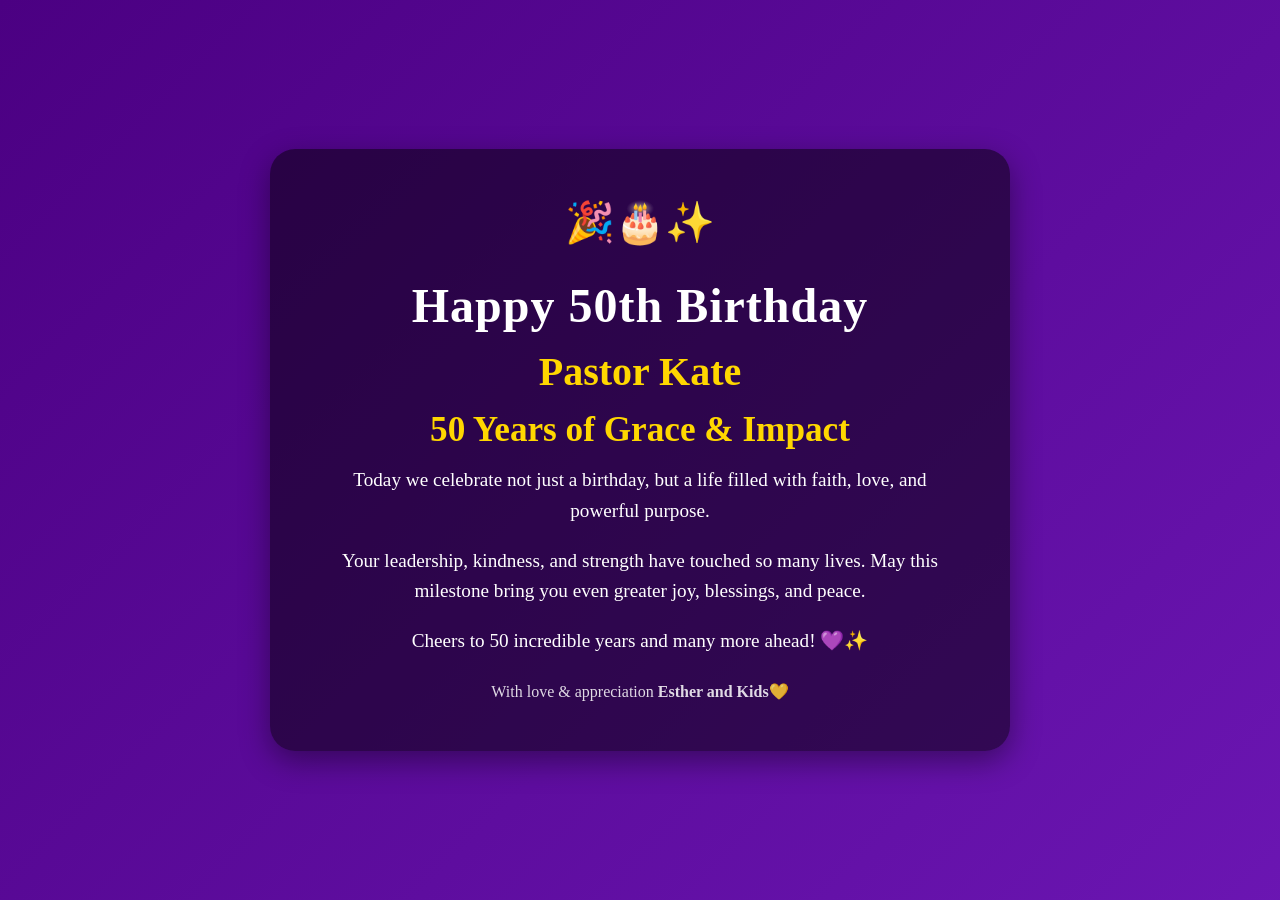
==== HB-PstKate.html @ 694bc68d "HB firt commit" ====
<!DOCTYPE html>
<html lang="en">
<head>
<meta charset="UTF-8">
<meta name="viewport" content="width=device-width, initial-scale=1.0">
<title>Happy 50th Birthday Pastor Kate</title>

<style>
    body {
        margin: 0;
        font-family: 'Georgia', serif;
        background: linear-gradient(135deg, #4b0082, #8a2be2, #ffd700);
        background-size: 400% 400%;
        animation: gradientFlow 10s ease infinite;
        display: flex;
        justify-content: center;
        align-items: center;
        height: 100vh;
        color: #fff;
        text-align: center;
    }

    .card {
        background: rgba(0, 0, 0, 0.5);
        padding: 50px 70px;
        border-radius: 25px;
        box-shadow: 0 10px 30px rgba(0,0,0,0.4);
        max-width: 600px;
        animation: fadeIn 2s ease-in-out;
    }

    h1 {
        font-size: 3em;
        margin-bottom: 10px;
        letter-spacing: 1px;
    }

    h2 {
        font-size: 2.2em;
        color: #ffd700;
        margin: 10px 0;
    }

    .name {
        font-size: 2.5em;
        font-weight: bold;
        color: #ffd700;
        margin: 15px 0;
    }

    p {
        font-size: 1.2em;
        line-height: 1.6;
        margin-top: 15px;
    }

    .icons {
        font-size: 2.5em;
        margin-bottom: 15px;
        animation: float 3s ease-in-out infinite;
    }

    .footer {
        margin-top: 25px;
        font-size: 1em;
        opacity: 0.85;
    }

    @keyframes gradientFlow {
        0% { background-position: 0% 50%; }
        50% { background-position: 100% 50%; }
        100% { background-position: 0% 50%; }
    }

    @keyframes fadeIn {
        from { opacity: 0; transform: translateY(20px); }
        to { opacity: 1; transform: translateY(0); }
    }

    @keyframes float {
        0%, 100% { transform: translateY(0); }
        50% { transform: translateY(-12px); }
    }
</style>
</head>

<body>

<div class="card">
    <div class="icons">🎉🎂✨</div>
    <h1>Happy 50th Birthday</h1>
    <div class="name">Pastor Kate</div>
    <h2>50 Years of Grace & Impact</h2>

    <p>
        Today we celebrate not just a birthday, but a life filled with faith, 
        love, and powerful purpose.
    </p>

    <p>
        Your leadership, kindness, and strength have touched so many lives. 
        May this milestone bring you even greater joy, blessings, and peace.
    </p>

    <p>
        Cheers to 50 incredible years and many more ahead! 💜✨
    </p>

    <div class="footer">
        With love & appreciation <strong>Esther and Kids</strong>💛
    </div>
</div>

</body>
</html>
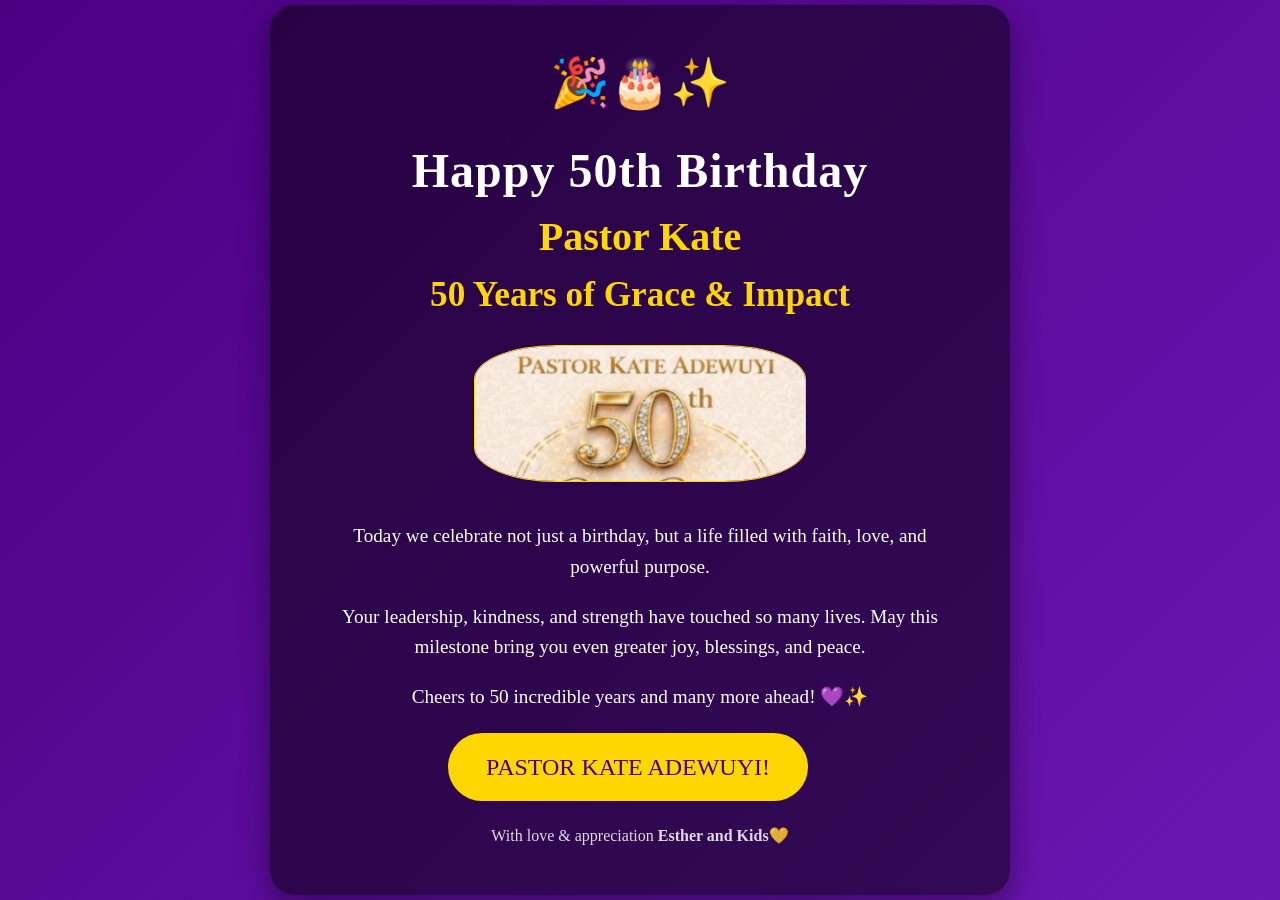
==== commit db26a391: "HB 2cd commit" ====
--- a/HB-PstKate.html
+++ b/HB-PstKate.html
@@ -1,96 +1,135 @@
 <!DOCTYPE html>
 <html lang="en">
 <head>
-<meta charset="UTF-8">
-<meta name="viewport" content="width=device-width, initial-scale=1.0">
-<title>Happy 50th Birthday Pastor Kate</title>
+    <meta charset="UTF-8">
+    <meta name="viewport" content="width=device-width, initial-scale=1.0">
+    <title>Happy 50th Birthday Pastor Kate</title>
 
-<style>
-    body {
-        margin: 0;
-        font-family: 'Georgia', serif;
-        background: linear-gradient(135deg, #4b0082, #8a2be2, #ffd700);
-        background-size: 400% 400%;
-        animation: gradientFlow 10s ease infinite;
-        display: flex;
-        justify-content: center;
-        align-items: center;
-        height: 100vh;
-        color: #fff;
-        text-align: center;
-    }
+    <style>
+        body {
+            margin: 0;
+            font-family: 'Georgia', serif;
+            background: linear-gradient(135deg, #4b0082, #8a2be2, #ffd700);
+            background-size: 400% 400%;
+            animation: gradientFlow 10s ease infinite;
+            display: flex;
+            justify-content: center;
+            align-items: center;
+            height: 100vh;
+            color: #fff;
+            text-align: center;
+        }
 
-    .card {
-        background: rgba(0, 0, 0, 0.5);
-        padding: 50px 70px;
-        border-radius: 25px;
-        box-shadow: 0 10px 30px rgba(0,0,0,0.4);
-        max-width: 600px;
-        animation: fadeIn 2s ease-in-out;
-    }
+        .card {
+            background: rgba(0, 0, 0, 0.5);
+            padding: 50px 70px;
+            border-radius: 25px;
+            box-shadow: 0 10px 30px rgba(0,0,0,0.4);
+            max-width: 600px;
+            animation: fadeIn 2s ease-in-out;
+        }
 
-    h1 {
-        font-size: 3em;
-        margin-bottom: 10px;
-        letter-spacing: 1px;
-    }
+        h1 {
+            font-size: 3em;
+            margin-bottom: 10px;
+            letter-spacing: 1px;
+        }
 
-    h2 {
-        font-size: 2.2em;
-        color: #ffd700;
-        margin: 10px 0;
-    }
+        h2 {
+            font-size: 2.2em;
+            color: #ffd700;
+            margin: 10px 0;
+        }
 
-    .name {
-        font-size: 2.5em;
-        font-weight: bold;
-        color: #ffd700;
-        margin: 15px 0;
-    }
+        .name {
+            font-size: 2.5em;
+            font-weight: bold;
+            color: #ffd700;
+            margin: 15px 0;
+        }
 
-    p {
-        font-size: 1.2em;
-        line-height: 1.6;
-        margin-top: 15px;
-    }
+        p {
+            font-size: 1.2em;
+            line-height: 1.6;
+            margin-top: 15px;
+        }
 
-    .icons {
-        font-size: 2.5em;
-        margin-bottom: 15px;
-        animation: float 3s ease-in-out infinite;
-    }
+        .icons {
+            font-size: 3em;
+            margin-bottom: 15px;
+            animation: float 3s ease-in-out infinite;
+        }
 
-    .footer {
-        margin-top: 25px;
-        font-size: 1em;
-        opacity: 0.85;
-    }
+        .footer {
+            margin-top: 25px;
+            font-size: 1em;
+            opacity: 0.85;
+        }
 
-    @keyframes gradientFlow {
-        0% { background-position: 0% 50%; }
-        50% { background-position: 100% 50%; }
-        100% { background-position: 0% 50%; }
-    }
+        .photo {
+            margin: 20px 0;
+            border-radius: 25%;
+            border: 1px solid #ffd700;
+            overflow: hidden;
+            width: 55%;
+            height: 30%;
+            object-fit: cover;
+        }
 
-    @keyframes fadeIn {
-        from { opacity: 0; transform: translateY(20px); }
-        to { opacity: 1; transform: translateY(0); }
-    }
+        .invite-button {
+            background-color: #ffd700;
+            color: #4b0082;
+            font-size: 1.5em;
+            padding: 15px 30px;
+            border: none;
+            border-radius: 50px;
+            cursor: pointer;
+            text-decoration: none;
+            margin-top: 20px;
+            transition: transform 0.2s ease;
+            text-align: center;
+            margin-left: 18%;
+            width: 50%;
+        }
 
-    @keyframes float {
-        0%, 100% { transform: translateY(0); }
-        50% { transform: translateY(-12px); }
-    }
-</style>
+        .invite-button:hover {
+            transform: scale(1.1);
+        }
+
+        @keyframes gradientFlow {
+            0% { background-position: 0% 50%; }
+            50% { background-position: 100% 50%; }
+            100% { background-position: 0% 50%; }
+        }
+
+        @keyframes fadeIn {
+            from { opacity: 0; transform: translateY(20px); }
+            to { opacity: 1; transform: translateY(0); }
+        }
+
+        @keyframes float {
+            0%, 100% { transform: translateY(0); }
+            50% { transform: translateY(-12px); }
+        }
+    </style>
 </head>
 
 <body>
+
+<!-- Background Music -->
+<audio autoplay loop>
+    <source src="your-audio-file-url.mp3" type="audio/mp3">
+    Your browser does not support the audio element.
+</audio>
 
 <div class="card">
     <div class="icons">🎉🎂✨</div>
     <h1>Happy 50th Birthday</h1>
     <div class="name">Pastor Kate</div>
     <h2>50 Years of Grace & Impact</h2>
+
+    <!-- Photo Section -->
+    <img src="images/pastorKate.png" alt="Pastor Kate" class="photo">
 
     <p>
         Today we celebrate not just a birthday, but a life filled with faith, 
@@ -106,6 +145,9 @@
         Cheers to 50 incredible years and many more ahead! 💜✨
     </p>
 
+    <!-- Invitation Button -->
+    <p class="invite-button">PASTOR KATE ADEWUYI!</p>
+
     <div class="footer">
         With love & appreciation <strong>Esther and Kids</strong>💛
     </div>
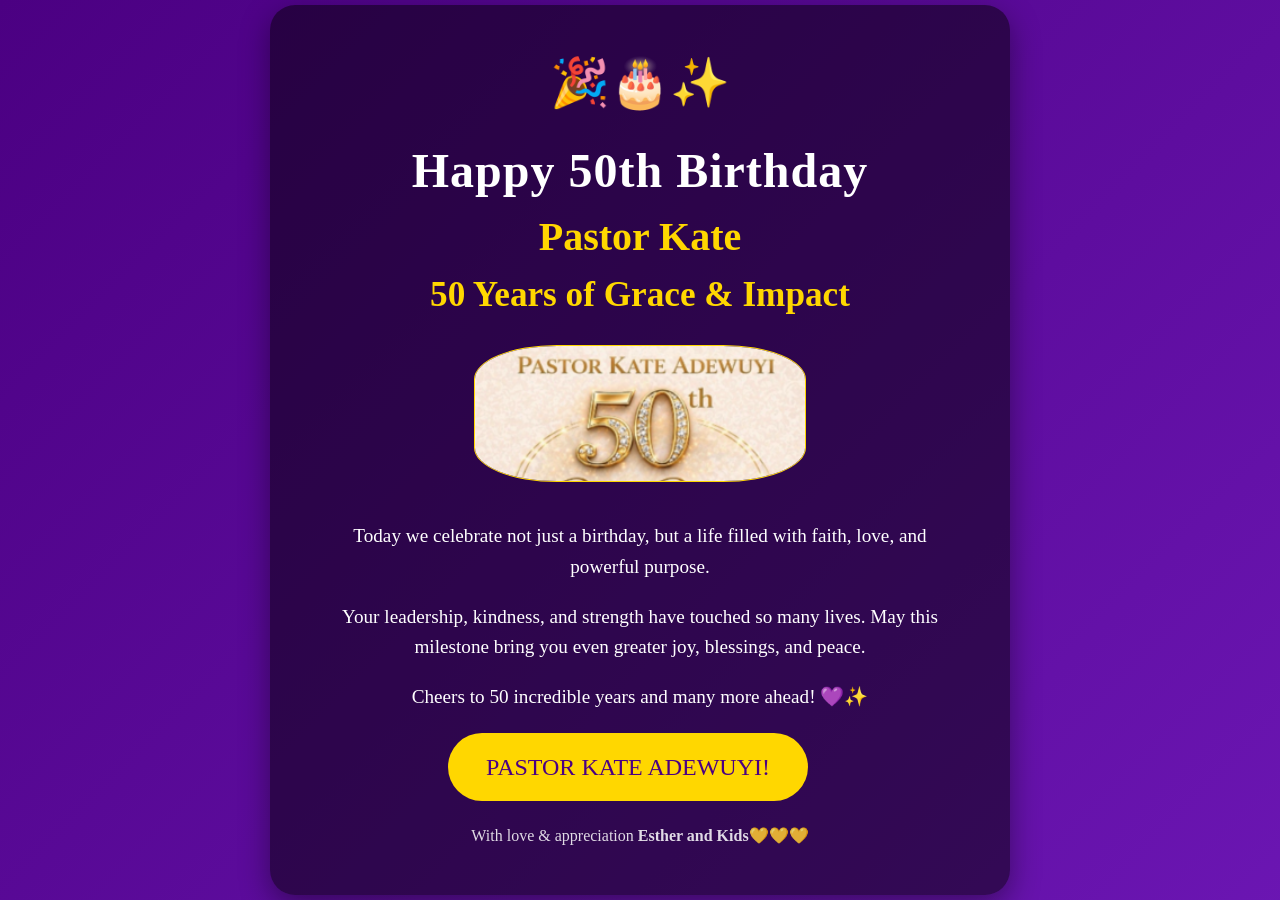
==== commit 6709deb3: "HB 4th commit" ====
--- a/HB-PstKate.html
+++ b/HB-PstKate.html
@@ -4,121 +4,16 @@
     <meta charset="UTF-8">
     <meta name="viewport" content="width=device-width, initial-scale=1.0">
     <title>Happy 50th Birthday Pastor Kate</title>
+    <link rel="stylesheet" href="HB-PstKate.css">
 
-    <style>
-        body {
-            margin: 0;
-            font-family: 'Georgia', serif;
-            background: linear-gradient(135deg, #4b0082, #8a2be2, #ffd700);
-            background-size: 400% 400%;
-            animation: gradientFlow 10s ease infinite;
-            display: flex;
-            justify-content: center;
-            align-items: center;
-            height: 100vh;
-            color: #fff;
-            text-align: center;
-        }
-
-        .card {
-            background: rgba(0, 0, 0, 0.5);
-            padding: 50px 70px;
-            border-radius: 25px;
-            box-shadow: 0 10px 30px rgba(0,0,0,0.4);
-            max-width: 600px;
-            animation: fadeIn 2s ease-in-out;
-        }
-
-        h1 {
-            font-size: 3em;
-            margin-bottom: 10px;
-            letter-spacing: 1px;
-        }
-
-        h2 {
-            font-size: 2.2em;
-            color: #ffd700;
-            margin: 10px 0;
-        }
-
-        .name {
-            font-size: 2.5em;
-            font-weight: bold;
-            color: #ffd700;
-            margin: 15px 0;
-        }
-
-        p {
-            font-size: 1.2em;
-            line-height: 1.6;
-            margin-top: 15px;
-        }
-
-        .icons {
-            font-size: 3em;
-            margin-bottom: 15px;
-            animation: float 3s ease-in-out infinite;
-        }
-
-        .footer {
-            margin-top: 25px;
-            font-size: 1em;
-            opacity: 0.85;
-        }
-
-        .photo {
-            margin: 20px 0;
-            border-radius: 25%;
-            border: 1px solid #ffd700;
-            overflow: hidden;
-            width: 55%;
-            height: 30%;
-            object-fit: cover;
-        }
-
-        .invite-button {
-            background-color: #ffd700;
-            color: #4b0082;
-            font-size: 1.5em;
-            padding: 15px 30px;
-            border: none;
-            border-radius: 50px;
-            cursor: pointer;
-            text-decoration: none;
-            margin-top: 20px;
-            transition: transform 0.2s ease;
-            text-align: center;
-            margin-left: 18%;
-            width: 50%;
-        }
-
-        .invite-button:hover {
-            transform: scale(1.1);
-        }
-
-        @keyframes gradientFlow {
-            0% { background-position: 0% 50%; }
-            50% { background-position: 100% 50%; }
-            100% { background-position: 0% 50%; }
-        }
-
-        @keyframes fadeIn {
-            from { opacity: 0; transform: translateY(20px); }
-            to { opacity: 1; transform: translateY(0); }
-        }
-
-        @keyframes float {
-            0%, 100% { transform: translateY(0); }
-            50% { transform: translateY(-12px); }
-        }
-    </style>
 </head>
 
 <body>
 
 <!-- Background Music -->
 <audio autoplay loop>
-    <source src="your-audio-file-url.mp3" type="audio/mp3">
+    <!-- <source src="audio-file-url.mp3" type="audio/mp3"> -->
+    <source src="https://www.youtube.com/watch?v=9sE5kEnitqE" type="audio/mp3">
     Your browser does not support the audio element.
 </audio>
 
@@ -149,7 +44,7 @@
     <p class="invite-button">PASTOR KATE ADEWUYI!</p>
 
     <div class="footer">
-        With love & appreciation <strong>Esther and Kids</strong>💛
+        With love & appreciation <strong>Esther and Kids</strong>💛💛💛
     </div>
 </div>
 
--- a/HB-PstKate.css
+++ b/HB-PstKate.css
@@ -0,0 +1,122 @@
+body {
+  margin: 0;
+  font-family: "Georgia", serif;
+  background: linear-gradient(135deg, #4b0082, #8a2be2, #ffd700);
+  background-size: 400% 400%;
+  animation: gradientFlow 10s ease infinite;
+  display: flex;
+  justify-content: center;
+  align-items: center;
+  height: 100vh;
+  color: #fff;
+  text-align: center;
+}
+
+.card {
+  background: rgba(0, 0, 0, 0.5);
+  padding: 50px 70px;
+  border-radius: 25px;
+  box-shadow: 0 10px 30px rgba(0, 0, 0, 0.4);
+  max-width: 600px;
+  animation: fadeIn 2s ease-in-out;
+}
+
+h1 {
+  font-size: 3em;
+  margin-bottom: 10px;
+  letter-spacing: 1px;
+}
+
+h2 {
+  font-size: 2.2em;
+  color: #ffd700;
+  margin: 10px 0;
+}
+
+.name {
+  font-size: 2.5em;
+  font-weight: bold;
+  color: #ffd700;
+  margin: 15px 0;
+}
+
+p {
+  font-size: 1.2em;
+  line-height: 1.6;
+  margin-top: 15px;
+}
+
+.icons {
+  font-size: 3em;
+  margin-bottom: 15px;
+  animation: float 3s ease-in-out infinite;
+}
+
+.footer {
+  margin-top: 25px;
+  font-size: 1em;
+  opacity: 0.85;
+}
+
+.photo {
+  margin: 20px 0;
+  border-radius: 25%;
+  border: 1px solid #ffd700;
+  overflow: hidden;
+  width: 55%;
+  height: 30%;
+  object-fit: cover;
+}
+
+.invite-button {
+  background-color: #ffd700;
+  color: #4b0082;
+  font-size: 1.5em;
+  padding: 15px 30px;
+  border: none;
+  border-radius: 50px;
+  cursor: pointer;
+  text-decoration: none;
+  margin-top: 20px;
+  transition: transform 0.2s ease;
+  text-align: center;
+  margin-left: 18%;
+  width: 50%;
+}
+
+.invite-button:hover {
+  transform: scale(1.1);
+}
+
+@keyframes gradientFlow {
+  0% {
+    background-position: 0% 50%;
+  }
+  50% {
+    background-position: 100% 50%;
+  }
+  100% {
+    background-position: 0% 50%;
+  }
+}
+
+@keyframes fadeIn {
+  from {
+    opacity: 0;
+    transform: translateY(20px);
+  }
+  to {
+    opacity: 1;
+    transform: translateY(0);
+  }
+}
+
+@keyframes float {
+  0%,
+  100% {
+    transform: translateY(0);
+  }
+  50% {
+    transform: translateY(-12px);
+  }
+}
